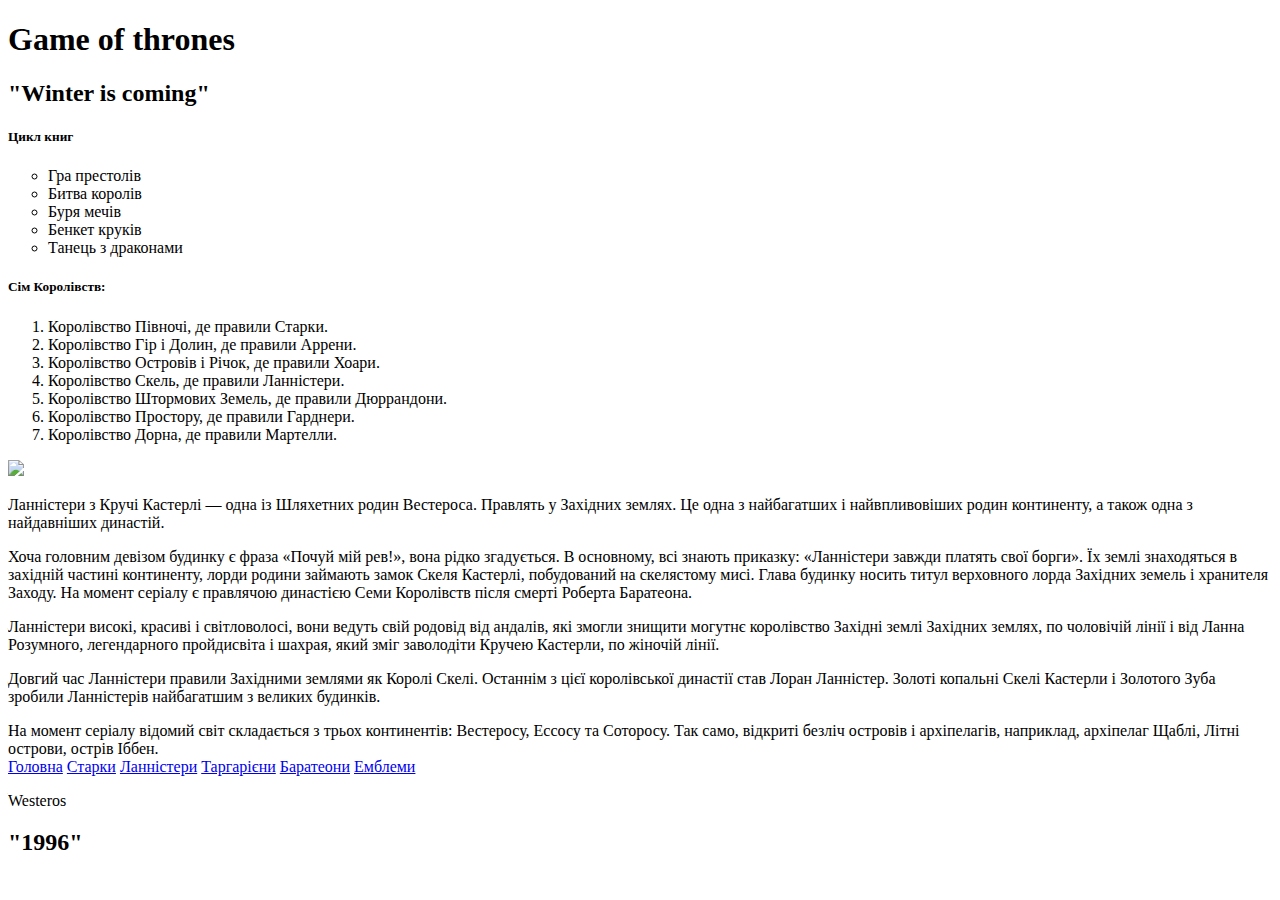
==== page2.html @ 8203fc29 "Add files via upload" ====
<!DOCTYPE html>
<html lang="ukr">

<head>
    <meta charset="UTF-8">
    <meta name="viewport" content="width=device-width, initial-scale=1.0">
    <title>Ланністери</title>
    <link rel="stylesheet" href="css/style.css">
</head>

<body>

    <div class="block">

        <header class="header">
            <h1 class="main_theme">Game of thrones</h1>
            <h2 class="main_expression">"Winter is coming"</h2>
        </header>

        <main class="content_container flex_parent">
            <section class="left_sect">
                <aside class="fade aside aside_content1 aside-1 flex_center">
                    <h5>Цикл книг</h5>
                    <ul type="circle">
                        <li>Гра престолів</li>
                        <li>Битва королів</li>
                        <li>Буря мечів</li>
                        <li>Бенкет круків</li>
                        <li>Танець з драконами</li>
                    </ul>
                </aside>
                <aside class="fade aside aside_content2 aside-2 flex_center">
                    <h5>Сім Королівств:</h5>
                    <ol>
                        <li>Королівство Півночі, де правили Старки.</li>
                        <li>Королівство Гір і Долин, де правили Аррени.</li>
                        <li>Королівство Островів і Річок, де правили Хоари.</li>
                        <li>Королівство Скель, де правили Ланністери.</li>
                        <li>Королівство Штормових Земель, де правили Дюррандони.</li>
                        <li>Королівство Простору, де правили Гарднери.</li>
                        <li>Королівство Дорна, де правили Мартелли.</li>
                    </ol>
                </aside>
            </section>
            <article class="page_content flex_center">
                <div class="scroll">
                    <img src="img/lainister.jpg" class="Kingdoms">
                    <p>Ланністери з Кручі Кастерлі — одна із Шляхетних родин Вестероса. Правлять у Західних землях. Це
                        одна
                        з найбагатших і найвпливовіших родин континенту, а також одна з найдавніших династій.</p>

                    <p>Хоча головним девізом будинку є фраза «Почуй мій рев!», вона рідко згадується. В основному, всі
                        знають приказку: «Ланністери завжди платять свої борги». Їх землі знаходяться в західній частині
                        континенту, лорди родини займають замок Скеля Кастерлі, побудований на скелястому мисі. Глава
                        будинку носить титул верховного лорда Західних земель і хранителя Заходу. На момент серіалу є
                        правлячою династією Семи Королівств після смерті Роберта Баратеона.</p>

                    <p>
                        Ланністери високі, красиві і світловолосі, вони ведуть свій родовід від андалів, які змогли
                        знищити
                        могутнє королівство Західні землі Західних землях, по чоловічій лінії і від Ланна Розумного,
                        легендарного пройдисвіта і шахрая, який зміг заволодіти Кручею Кастерли, по жіночій лінії.
                    </p>

                    <p>
                        Довгий час Ланністери правили Західними землями як Королі Скелі. Останнім з цієї королівської
                        династії став Лоран Ланністер. Золоті копальні Скелі Кастерли і Золотого Зуба зробили
                        Ланністерів
                        найбагатшим з великих будинків.
                    </p>
                </div>

                <div class="under_block">
                    На момент серіалу відомий світ складається з трьох континентів: Вестеросу, Ессосу та Соторосу. Так
                    само, відкриті безліч островів і архіпелагів, наприклад, архіпелаг Щаблі, Літні острови, острів
                    Іббен.
                </div>
            </article>

            <aside class="aside aside-3 aside_menu">

                <a class="menu_option" href="index.html">Головна</a>
                <a class="menu_option" href="page1.html">Старки</a>
                <a class="menu_option" href="page2.html">Ланністери</a>
                <a class="menu_option" href="page3.html">Таргарієни</a>
                <a class="menu_option" href="page4.html">Баратеони</a>
                <a class="menu_option" href="page5.html">Емблеми</a>

            </aside>
        </main>

        <footer class="footer">
            <p class="main_theme">Westeros</p>
            <h2 class="main_expression">"1996"</h2>

        </footer>
    </div>
</body>

</html>
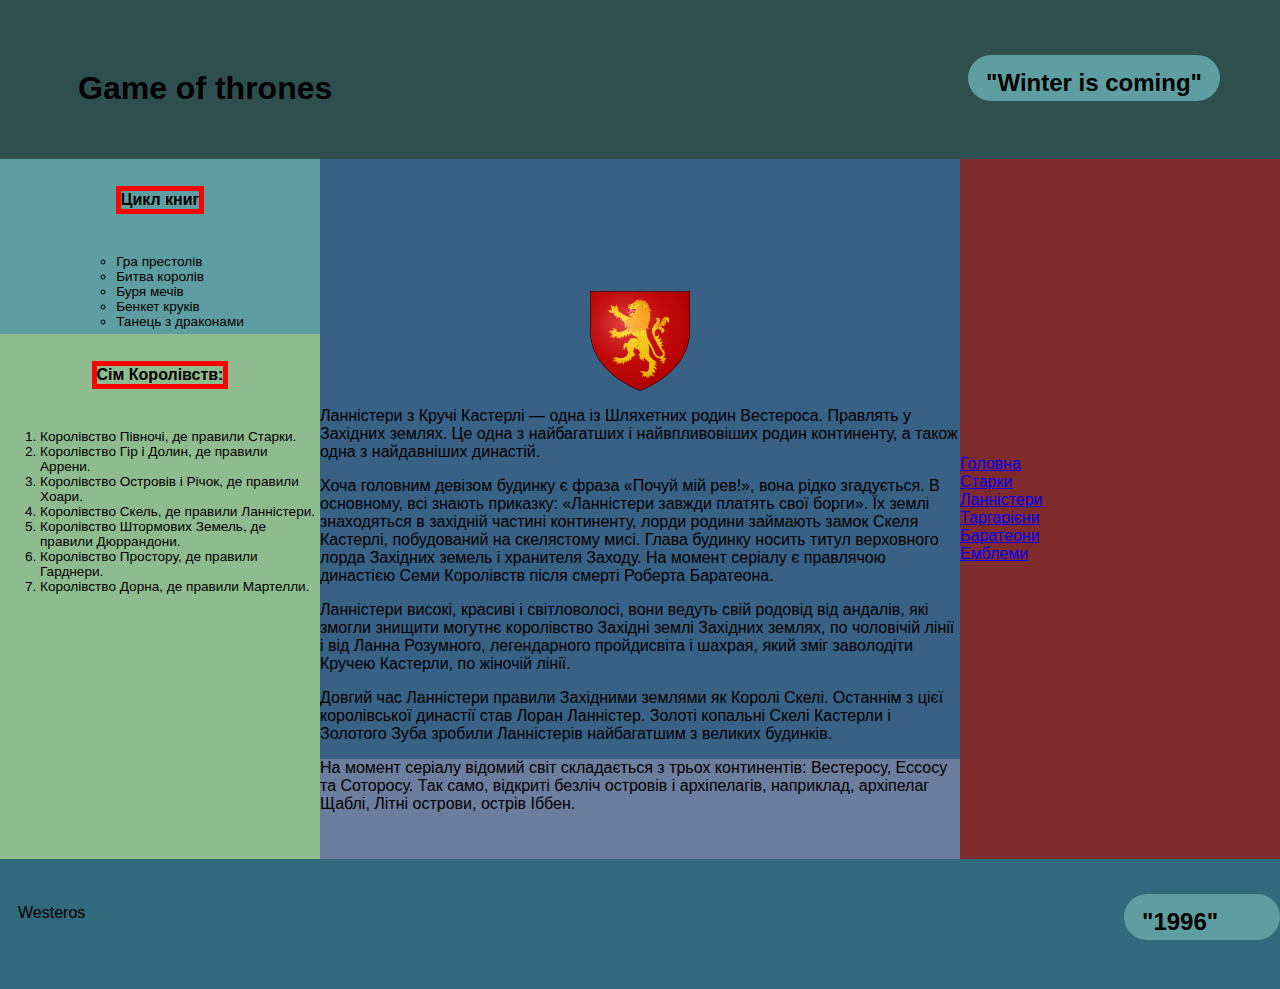
==== commit 42207cf9: "Update page2.html" ====
--- a/page2.html
+++ b/page2.html
@@ -5,7 +5,7 @@
     <meta charset="UTF-8">
     <meta name="viewport" content="width=device-width, initial-scale=1.0">
     <title>Ланністери</title>
-    <link rel="stylesheet" href="css/style.css">
+    <link rel="stylesheet" href="style.css">
 </head>
 
 <body>
@@ -44,7 +44,7 @@
             </section>
             <article class="page_content flex_center">
                 <div class="scroll">
-                    <img src="img/lainister.jpg" class="Kingdoms">
+                    <img src="lainister.jpg" class="Kingdoms">
                     <p>Ланністери з Кручі Кастерлі — одна із Шляхетних родин Вестероса. Правлять у Західних землях. Це
                         одна
                         з найбагатших і найвпливовіших родин континенту, а також одна з найдавніших династій.</p>
@@ -97,4 +97,4 @@
     </div>
 </body>
 
-</html>+</html>
--- a/style.css
+++ b/style.css
@@ -0,0 +1,174 @@
+body {
+    margin: 0;
+    padding: 0;
+    font-family: Arial, Helvetica, sans-serif;
+}
+
+header {
+    background-color: darkslategrey;
+    padding: 35px 60px;
+    display: flex;
+    justify-content: space-between;
+}
+
+.main_theme {
+    padding: 14px 60px 14px 18px;
+    border-radius: 100px;
+    position: relative;
+    min-width: 120px;
+    max-height: 18px;
+    display: inline-block;
+}
+
+.main_expression {
+    font-family: 'Franklin Gothic Medium', 'Arial Narrow', Arial, sans-serif;
+    background-color: cadetblue;
+    border-radius: 100px;
+    padding: 14px 18px 14px 18px;
+    min-width: 120px;
+    max-height: 18px;
+    display: inline-block;
+}
+
+.content_container {
+    width: var(--content-width);
+    /*height: var(--content-height);*/
+    height: 700px;
+    order: 2;
+}
+
+.flex_parent {
+    display: flex;
+    flex-flow: row wrap;
+}
+
+main {
+    display: block;
+}
+
+section {
+    display: block;
+}
+
+.left_sect {
+    flex-grow: 1;
+    width: 25%;
+    height: var(--content-heigh);
+}
+
+.aside_content1 {
+    width: 100%;
+    height: 25%;
+    font-size: 0.85rem;
+    flex-direction: column;
+}
+
+.aside_content2 {
+    width: 100%;
+    height: 75%;
+    font-size: 0.85rem;
+    flex-direction: column;
+}
+
+.aside {
+    justify-content: left;
+    background-color: cadetblue;
+}
+
+.flex_center {
+    display: flex;
+    align-items: center;
+}
+
+.fade {
+    transition: background-color 0.5s;
+}
+
+aside {
+    display: block;
+}
+
+.aside h5 {
+    font-size: 1rem;
+    text-align: center;
+    display: block;
+    border: 5px solid red;
+}
+
+.aside-2 {
+    background-color: darkseagreen;
+}
+
+.page_content {
+    justify-content: center;
+    justify-content: flex-end;
+    flex-direction: column;
+    background-color: rgb(56, 97, 133);
+    width: 50%;
+    /*height: var(--content-height);*/
+    height: 700px;
+}
+
+.scroll {
+    overflow: auto;
+}
+
+
+.flex_center {
+    display: flex;
+    align-items: center;
+}
+
+div {
+    display: block;
+}
+
+.map_7kingdoms {
+    display: block;
+    margin: 0 auto;
+    width: 300px;
+    height: 450px;
+    order: -1;
+}
+
+.Kingdoms {
+    display: block;
+    margin: 0 auto;
+    width: 100px;
+    height: 100px;
+    order: -1;
+}
+
+.page_content p {
+    order: -1;
+}
+
+.under_block {
+    width: 100%;
+    height: 100px;
+    display: flex;
+    flex-direction: column;
+    align-items: center;
+    background-color: rgb(108, 125, 158);
+}
+
+
+
+.aside_menu {
+    background-color: rgb(128, 43, 43);
+    order: 2;
+    width: 25%;
+    height: var(--content-height);
+    display: flex;
+    flex-direction: column;
+    justify-content: center;
+}
+
+.footer {
+    padding: 15px 0px;
+    display: flex;
+    justify-content: space-between;
+    background-color: rgb(49, 106, 125);
+    width: 100%;
+    height: 100px;
+}